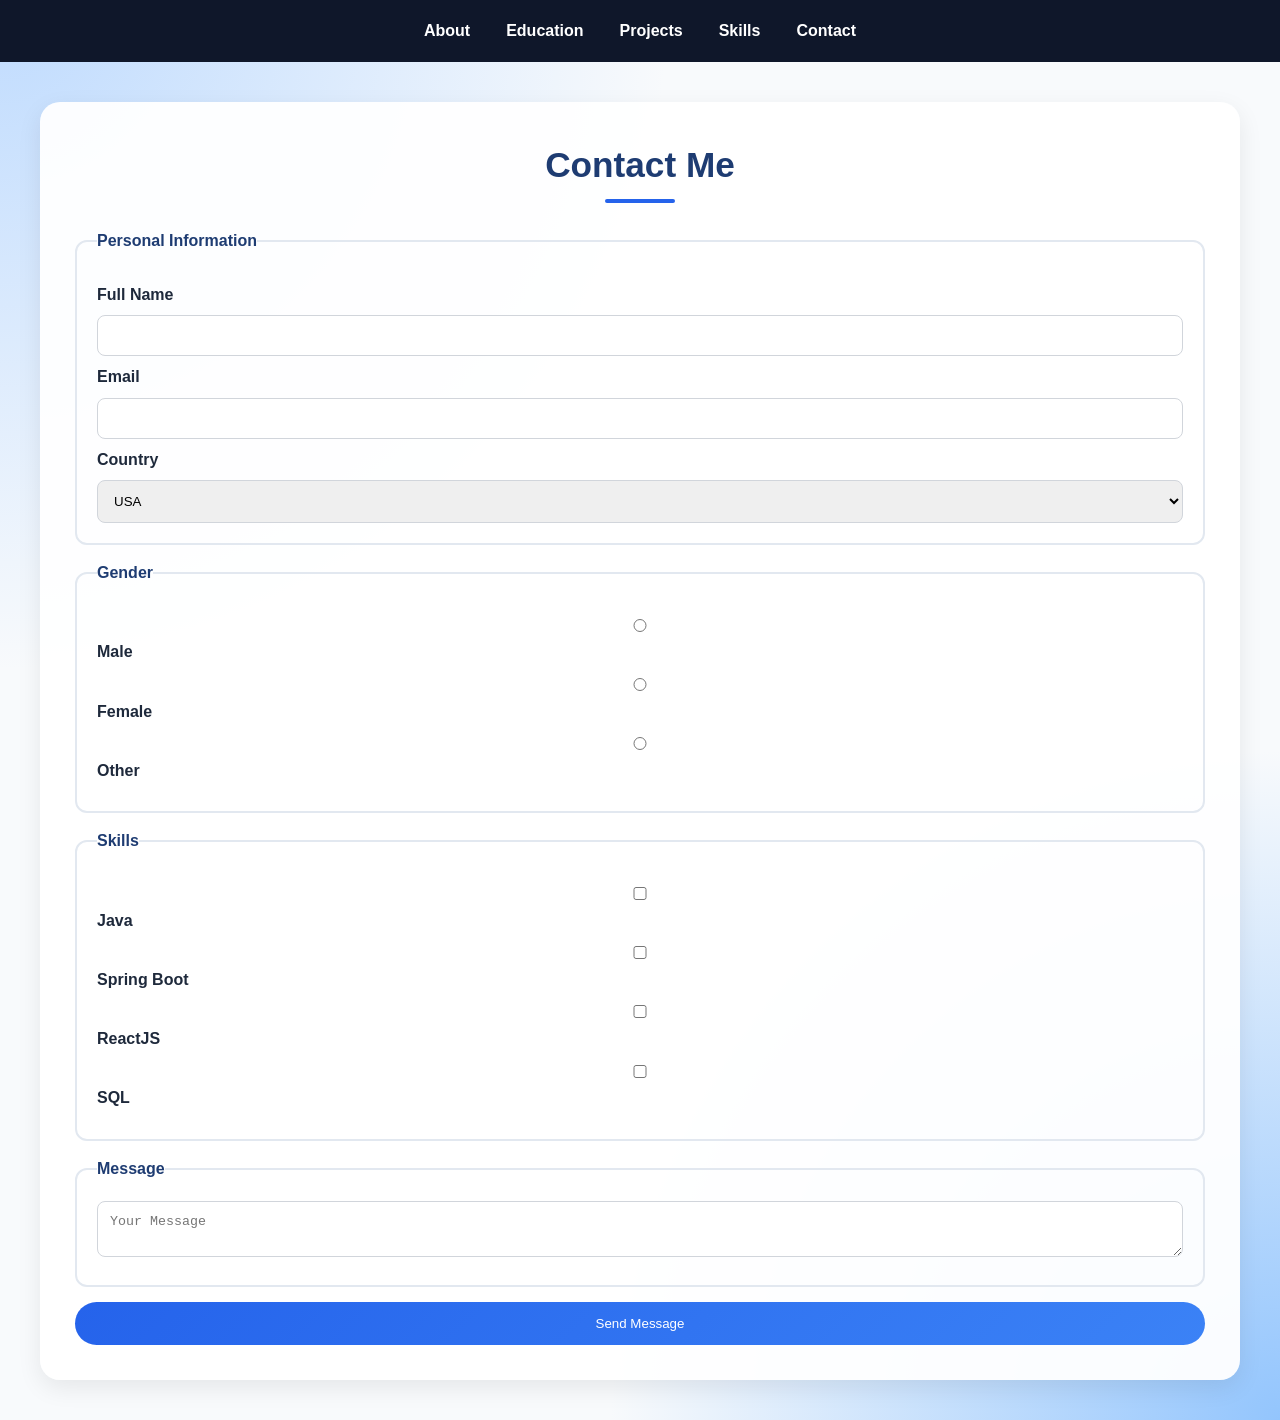
==== contact.html @ a781683a "Fixed the structure of the code by using internal navigation to fulfil the requirment" ====
<!DOCTYPE html>
<html lang="en">

<head>
    <meta charset="UTF-8">
    <title>Contact</title>
    <link rel="stylesheet" href="style.css">
</head>

<body>

    <nav>
        <ul>
            <li><a href="index.html">About</a></li>
            <li><a href="education.html">Education</a></li>
            <li><a href="projects.html">Projects</a></li>
            <li><a href="skills.html">Skills</a></li>
            <li><a href="contact.html">Contact</a></li>
        </ul>
    </nav>

    <section>
        <h2>Contact Me</h2>

        <form>

            <!-- Personal Info -->
            <fieldset>
                <legend>Personal Information</legend>

                <label for="name">Full Name</label>
                <input type="text" id="name" name="name" required>

                <label for="email">Email</label>
                <input type="email" id="email" name="email" required>

                <label for="country">Country</label>
                <select id="country" name="country">
                    <option value="usa">USA</option>
                    <option value="canada">Canada</option>
                    <option value="ethiopia">Ethiopia</option>
                    <option value="other">Other</option>
                </select>

            </fieldset>

            <!-- Gender -->
            <fieldset>
                <legend>Gender</legend>

                <label>
                    <input type="radio" name="gender" value="male">
                    Male
                </label>

                <label>
                    <input type="radio" name="gender" value="female">
                    Female
                </label>

                <label>
                    <input type="radio" name="gender" value="other">
                    Other
                </label>

            </fieldset>

            <!-- Skills -->
            <fieldset>
                <legend>Skills</legend>

                <label>
                    <input type="checkbox" name="skills" value="java">
                    Java
                </label>

                <label>
                    <input type="checkbox" name="skills" value="spring">
                    Spring Boot
                </label>

                <label>
                    <input type="checkbox" name="skills" value="react">
                    ReactJS
                </label>

                <label>
                    <input type="checkbox" name="skills" value="sql">
                    SQL
                </label>

            </fieldset>

            <!-- Message -->
            <fieldset>
                <legend>Message</legend>

                <textarea placeholder="Your Message"></textarea>

            </fieldset>

            <button type="submit">Send Message</button>

        </form>

    </section>

</body>

</html>
---- style.css ----
* {
    margin: 0;
    padding: 0;
    box-sizing: border-box;
}

html {
    scroll-behavior: smooth;
}

body {
    font-family: 'Segoe UI', Tahoma, Geneva, Verdana, sans-serif;
    background:
        radial-gradient(circle at top left, #bfdbfe, transparent 35%),
        radial-gradient(circle at bottom right, #93c5fd, transparent 35%),
        #f8fafc;
    color: #1e293b;
    line-height: 1.6;
}

header {
    background: linear-gradient(135deg, #1e3c72, #2a5298);
    color: white;
    text-align: center;
    padding: 100px 20px;
}

header h1 {
    font-size: 4rem;
    margin-bottom: 10px;
}

header p {
    font-size: 1.2rem;
}

nav {
    background: #0f172a;
    position: sticky;
    top: 0;
    z-index: 100;
}

nav ul {
    display: flex;
    justify-content: center;
    list-style: none;
    flex-wrap: wrap;
}

nav a {
    display: block;
    color: white;
    text-decoration: none;
    padding: 18px;
    font-weight: 600;
    transition: 0.3s;
}

nav a:hover {
    color: #38bdf8;
    background: rgba(255, 255, 255, 0.1);
    border-radius: 8px;
}

section {
    max-width: 1200px;
    margin: 40px auto;
    padding: 35px;
    background: rgba(255, 255, 255, 0.95);
    border-radius: 20px;
    box-shadow: 0 8px 25px rgba(0, 0, 0, 0.08);
}

section h2 {
    text-align: center;
    color: #1e3c72;
    margin-bottom: 35px;
    font-size: 2.2rem;
    position: relative;
}

section h2::after {
    content: "";
    width: 70px;
    height: 4px;
    background: #2563eb;
    position: absolute;
    left: 50%;
    bottom: -10px;
    transform: translateX(-50%);
    border-radius: 10px;
}

section h3 {
    margin-top: 10px;
    color: #1e3c72;
}

.project-container {
    display: grid;
    grid-template-columns: repeat(auto-fit, minmax(300px, 1fr));
    gap: 25px;
    margin-top: 20px;
}

.project-card {
    background: white;
    border-radius: 18px;
    overflow: hidden;
    box-shadow: 0 8px 20px rgba(0, 0, 0, 0.12);
    transition: 0.3s;
    margin-bottom: 15px;
}

.project-card:hover {
    transform: translateY(-12px);
}

.project-card img {
    width: 100%;
    height: 220px;
    object-fit: cover;
}

.project-card h3,
.project-card p {
    padding: 15px;
}

.project-card a {
    display: inline-block;
    margin: 0 15px 20px;
    padding: 10px 20px;
    color: white;
    background: linear-gradient(135deg, #2563eb, #3b82f6);
    border-radius: 50px;
    text-decoration: none;
}

.skills-container {
    display: flex;
    flex-wrap: wrap;
    justify-content: center;
    gap: 15px;
}

.skill-box {
    background: linear-gradient(135deg, #2563eb, #3b82f6);
    color: white;
    padding: 14px 28px;
    border-radius: 30px;
    font-weight: bold;
}

form {
    display: flex;
    flex-direction: column;
    gap: 15px;
}

input,
textarea,
select {
    width: 100%;
    padding: 12px;
    border: 1px solid #d1d5db;
    border-radius: 8px;
}

input:focus,
textarea:focus,
select:focus {
    border: 2px solid #2563eb;
    outline: none;
}

fieldset {
    border: 2px solid #e2e8f0;
    border-radius: 12px;
    padding: 20px;
}

legend {
    font-weight: bold;
    color: #1e3c72;
}

label {
    font-weight: 600;
    display: block;
    margin: 8px 0;
}

.education-table {
    width: 100%;
    border-collapse: collapse;
    margin-top: 20px;
}

.education-table th {
    background: linear-gradient(135deg, #1e3c72, #2a5298);
    color: white;
    padding: 14px;
}

.education-table td {
    padding: 14px;
    border-bottom: 1px solid #e2e8f0;
}

.education-table tr:nth-child(even) {
    background: #f8fafc;
}

.education-table tr:hover {
    background: #f1f5f9;
}

button {
    background: linear-gradient(135deg, #2563eb, #3b82f6);
    color: white;
    border: none;
    padding: 14px;
    border-radius: 50px;
    cursor: pointer;
    transition: 0.3s;
}

button:hover {
    transform: translateY(-3px);
}

footer {
    background: #0f172a;
    color: white;
    text-align: center;
    padding: 25px;
    margin-top: 50px;
}
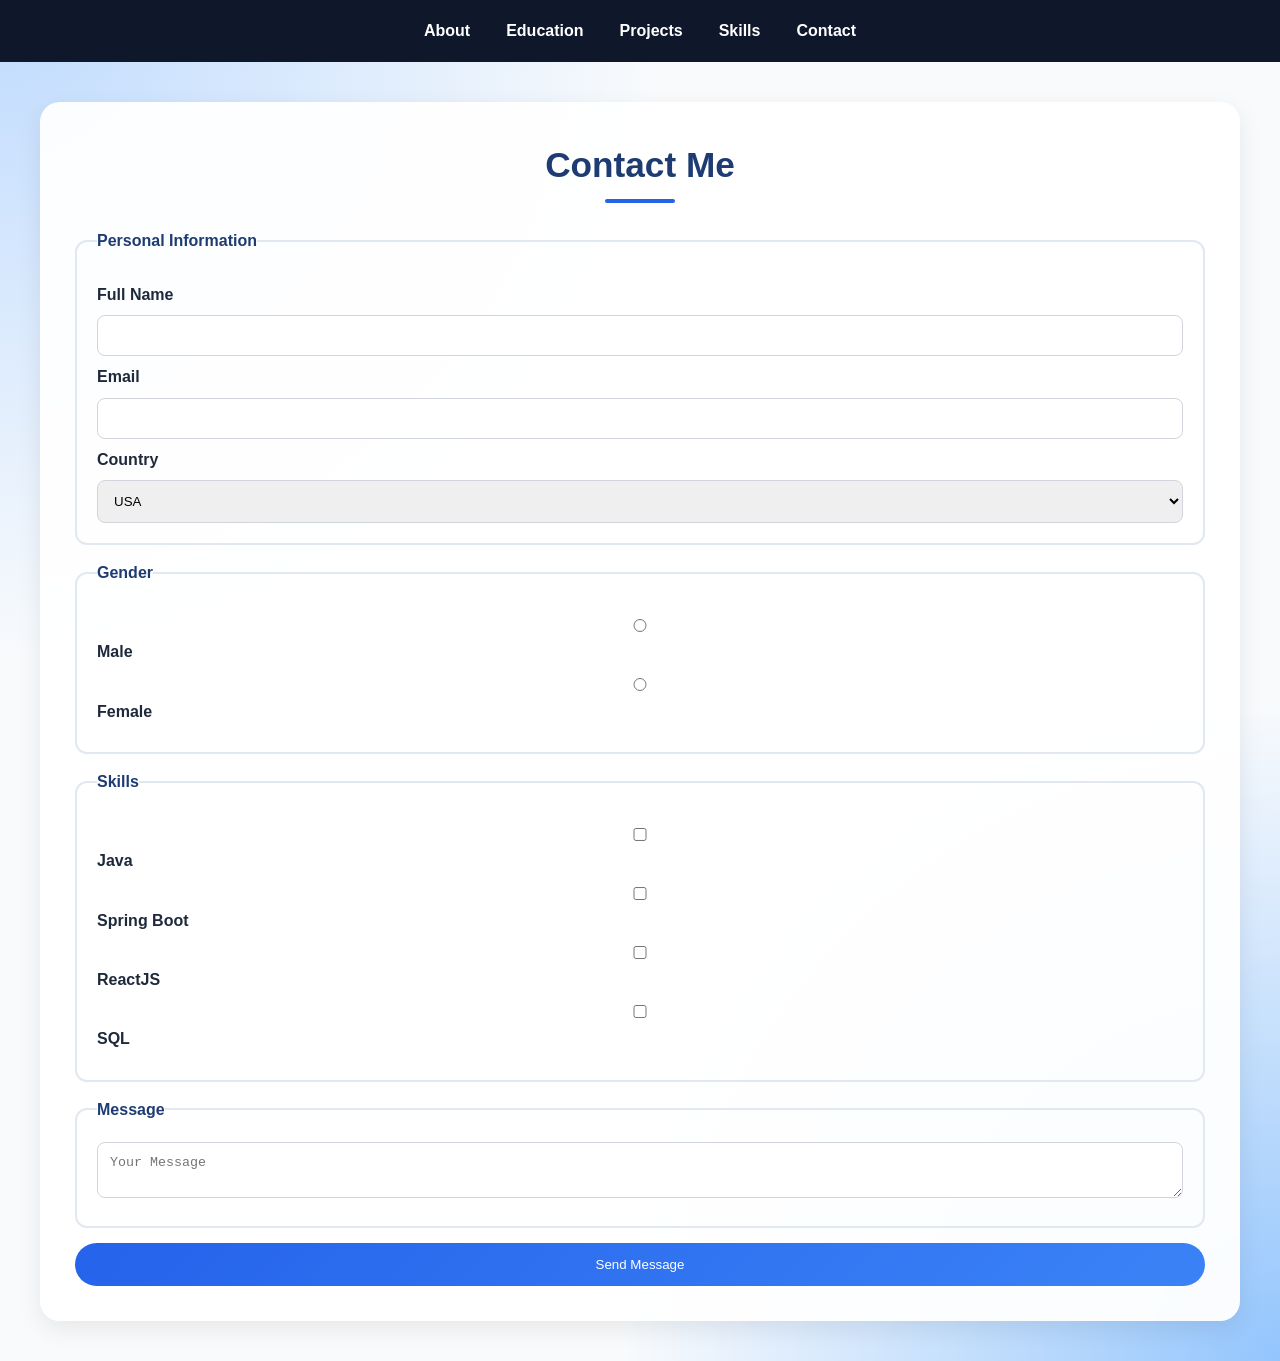
==== commit a48f6ade: "Removed other option under gender section." ====
--- a/contact.html
+++ b/contact.html
@@ -57,12 +57,7 @@
                     <input type="radio" name="gender" value="female">
                     Female
                 </label>
-
-                <label>
-                    <input type="radio" name="gender" value="other">
-                    Other
-                </label>
-
+                
             </fieldset>
 
             <!-- Skills -->
--- a/style.css
+++ b/style.css
@@ -23,6 +23,16 @@
     color: white;
     text-align: center;
     padding: 100px 20px;
+}
+
+header img {
+    width: 350px;
+    height: 350px;
+    border-radius: 100%;
+    object-fit: cover;
+    display: block;
+    margin: 0 auto 20px auto;
+    border: 3px solid #2563eb;
 }
 
 header h1 {
